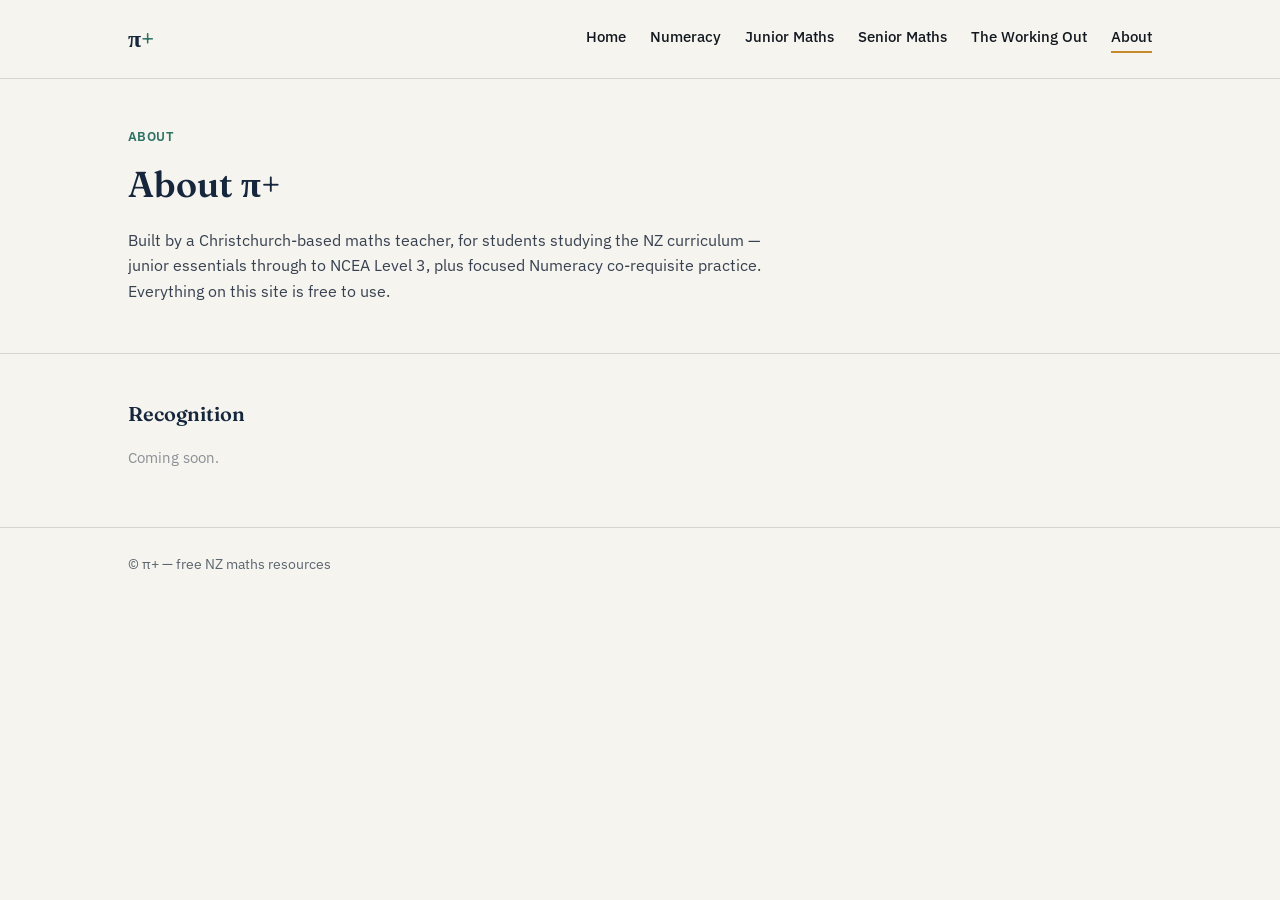
==== about.html @ 0a9abad4 "Add files via upload add site file" ====
<!DOCTYPE html>
<html lang="en">
<head>
<meta charset="UTF-8">
<meta name="viewport" content="width=device-width, initial-scale=1.0">
<title>About — π+</title>
<link rel="stylesheet" href="styles.css">
</head>
<body>

<header class="site">
  <div class="topbar">
    <div class="brand"><div class="mark">π<span>+</span></div></div>
    <nav class="primary">
      <a href="index.html">Home</a>
      <a href="numeracy.html">Numeracy</a>
      <a href="junior-maths.html">Junior Maths</a>
      <a href="senior-maths.html">Senior Maths</a>
      <a href="working-out.html">The Working Out</a>
      <a href="about.html" class="active">About</a>
    </nav>
  </div>
</header>

<section class="page-banner">
  <div class="wrap">
    <div class="eyebrow">About</div>
    <h1>About π+</h1>
    <p>Built by a Christchurch-based maths teacher, for students studying the NZ curriculum — junior essentials through to NCEA Level 3, plus focused Numeracy co-requisite practice. Everything on this site is free to use.</p>
  </div>
</section>

<section class="content">
  <div class="wrap">
    <h2 style="font-size:20px; margin-bottom:16px;">Recognition</h2>
    <p style="font-size:14.5px; color:#8a8f96;">Coming soon.</p>
  </div>
</section>

<footer>
  <div class="wrap footer-row">
    <div>© π+ — free NZ maths resources</div>
  </div>
</footer>

</body>
</html>
---- styles.css ----
@import url('https://fonts.googleapis.com/css2?family=Fraunces:opsz,wght@9..144,400;9..144,600;9..144,700&family=IBM+Plex+Sans:wght@400;500;600&display=swap');

:root{
  --navy:#16273D;
  --ink:#12181F;
  --paper:#F6F4EE;
  --panel:#FFFFFF;
  --teal:#2E7266;
  --gold:#C98A2E;
  --line: rgba(18,24,31,0.14);
  --radius: 3px;
}
*{box-sizing:border-box;}
html{scroll-behavior:smooth;}
body{
  margin:0;
  background:var(--paper);
  color:var(--ink);
  font-family:'IBM Plex Sans', sans-serif;
  line-height:1.6;
}
h1,h2,h3{
  font-family:'Fraunces', serif;
  font-weight:600;
  margin:0;
  color:var(--navy);
}
a{color:inherit; text-decoration:none;}
.wrap{max-width:1080px; margin:0 auto; padding:0 28px;}

/* header / nav */
header.site{border-bottom:1px solid var(--line); background:var(--paper);}
.topbar{
  display:flex; align-items:center; justify-content:space-between;
  padding:20px 28px; max-width:1080px; margin:0 auto; flex-wrap:wrap; gap:14px;
}
.brand{display:flex; align-items:baseline; gap:4px;}
.brand .mark{font-family:'Fraunces', serif; font-size:24px; font-weight:700; color:var(--navy);}
.brand .mark span{color:var(--teal);}
nav.primary{display:flex; gap:24px; font-size:14.5px; font-weight:500; flex-wrap:wrap;}
nav.primary a{padding-bottom:3px; border-bottom:2px solid transparent;}
nav.primary a:hover, nav.primary a.active{border-bottom-color:var(--gold);}

/* page header banner (non-home pages) */
.page-banner{padding:48px 0 32px; border-bottom:1px solid var(--line);}
.page-banner .eyebrow{font-size:13px; color:var(--teal); font-weight:600; letter-spacing:.03em; text-transform:uppercase;}
.page-banner h1{font-size:36px; margin-top:8px;}
.page-banner p{margin-top:14px; font-size:16px; color:#374151; max-width:640px;}

/* hero (home only) */
.hero{padding:64px 0 52px; border-bottom:1px solid var(--line);}
.hero .grid{display:grid; grid-template-columns: 1.3fr 1fr; gap:48px; align-items:end;}
.hero h1{font-size:42px; line-height:1.15; max-width:520px;}
.hero .lede{margin-top:16px; font-size:16.5px; max-width:460px; color:#374151;}
.hero .stat-strip{border-left:3px solid var(--teal); padding-left:20px; display:flex; flex-direction:column; gap:14px;}
.hero .stat-strip .row{font-size:14px; color:#374151;}
.hero .stat-strip .row b{display:block; font-family:'Fraunces',serif; font-size:21px; color:var(--navy); font-weight:600;}

.cta-row{margin-top:24px; display:flex; gap:14px; flex-wrap:wrap;}
.btn{display:inline-block; padding:11px 20px; font-size:14.5px; font-weight:500; border:1.5px solid var(--navy); border-radius:var(--radius);}
.btn.solid{background:var(--navy); color:#fff;}
.btn.solid:hover{background:var(--teal); border-color:var(--teal);}
.btn.ghost:hover{border-color:var(--gold); color:var(--gold);}

/* pillar cards (home) */
.pillars{padding:56px 0; border-bottom:1px solid var(--line);}
.pillars .head{max-width:560px; margin-bottom:32px;}
.pillars .head h2{font-size:26px;}
.pillars .head p{color:#5b6570; margin-top:10px; font-size:15px;}
.pillar-grid{display:grid; grid-template-columns:repeat(3,1fr); gap:20px;}
.pillar{background:var(--panel); border:1px solid var(--line); border-top:3px solid var(--navy); padding:24px 22px 22px;}
.pillar.numeracy{border-top-color:var(--gold);}
.pillar.senior{border-top-color:var(--teal);}
.pillar .kicker{font-size:12px; color:#8a8f96;}
.pillar h3{font-size:20px; margin-top:6px;}
.pillar p{font-size:14px; color:#4b5561; margin-top:10px;}
.pillar .go{display:inline-block; margin-top:14px; font-size:13.5px; font-weight:600; color:var(--navy); border-bottom:1.5px solid var(--gold);}

/* topic list sections (content pages) */
.content{padding:44px 0;}
.strand{margin-bottom:40px;}
.strand h2{font-size:22px; border-bottom:2px solid var(--line); padding-bottom:10px; margin-bottom:16px;}
.topic-list{list-style:none; margin:0; padding:0; display:grid; grid-template-columns:repeat(2,1fr); gap:0;}
.topic-list li{padding:11px 0; border-top:1px solid var(--line); font-size:15px; display:flex; align-items:center; gap:10px;}
.topic-list li:nth-child(-n+2){border-top:none;}
.topic-list .dot{width:6px; height:6px; border-radius:50%; background:var(--gold); flex-shrink:0;}
.standard{background:var(--panel); border:1px solid var(--line); padding:18px 20px; margin-bottom:12px; border-left:3px solid var(--teal);}
.standard .code{font-family:'Fraunces',serif; font-weight:700; color:var(--teal); font-size:15px;}
.standard p{margin:6px 0 0; font-size:14.5px; color:#374151;}
.note-box{background:#EFEAE0; border:1px solid var(--line); padding:16px 20px; font-size:14px; color:#4b5561; margin-bottom:28px;}

.awards{list-style:none; margin:0; padding:0; font-size:14.5px; color:#374151; max-width:520px;}
.awards li{padding:12px 0; border-top:1px solid var(--line); display:flex; gap:14px;}
.awards li:first-child{border-top:none;}
.awards .yr{color:var(--gold); font-weight:600; min-width:70px;}

footer{border-top:1px solid var(--line); padding:26px 0 40px; font-size:13.5px; color:#5b6570;}
.footer-row{display:flex; justify-content:space-between; align-items:center; flex-wrap:wrap; gap:12px;}
.socials{display:flex; gap:16px;}

@media (max-width:800px){
  .hero .grid{grid-template-columns:1fr;}
  .pillar-grid{grid-template-columns:1fr;}
  .topic-list{grid-template-columns:1fr;}
  .topic-list li:nth-child(-n+2){border-top:1px solid var(--line);}
  .topic-list li:first-child{border-top:none;}
  nav.primary{display:none;}
  .hero h1{font-size:32px;}
}
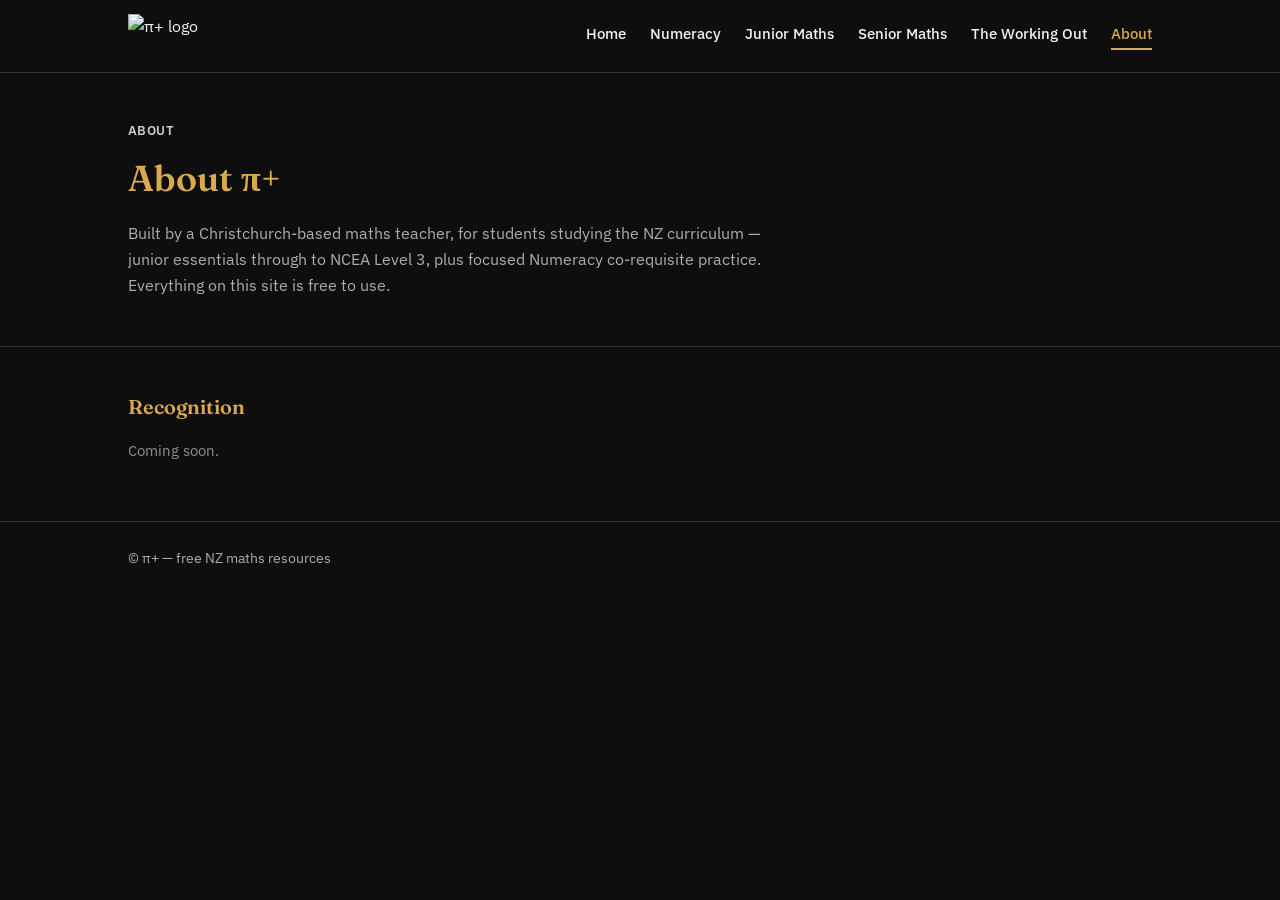
==== commit 6bd7181c: "Add files via upload" ====
--- a/about.html
+++ b/about.html
@@ -5,12 +5,13 @@
 <meta name="viewport" content="width=device-width, initial-scale=1.0">
 <title>About — π+</title>
 <link rel="stylesheet" href="styles.css">
+<link rel="icon" type="image/png" href="assets/favicon.png">
 </head>
 <body>
 
 <header class="site">
   <div class="topbar">
-    <div class="brand"><div class="mark">π<span>+</span></div></div>
+    <div class="brand"><a href="index.html"><img src="assets/logo-header.png" alt="π+ logo" class="logo-img"></a></div>
     <nav class="primary">
       <a href="index.html">Home</a>
       <a href="numeracy.html">Numeracy</a>
--- a/styles.css
+++ b/styles.css
@@ -1,20 +1,20 @@
 @import url('https://fonts.googleapis.com/css2?family=Fraunces:opsz,wght@9..144,400;9..144,600;9..144,700&family=IBM+Plex+Sans:wght@400;500;600&display=swap');
 
 :root{
-  --navy:#16273D;
-  --ink:#12181F;
-  --paper:#F6F4EE;
-  --panel:#FFFFFF;
-  --teal:#2E7266;
-  --gold:#C98A2E;
-  --line: rgba(18,24,31,0.14);
+  --bg:#0E0E0F;
+  --panel:#19191B;
+  --ink:#F3F1EA;
+  --muted:#A9ADB3;
+  --gold:#D9A94D;
+  --silver:#C7CCD1;
+  --line: rgba(255,255,255,0.14);
   --radius: 3px;
 }
 *{box-sizing:border-box;}
 html{scroll-behavior:smooth;}
 body{
   margin:0;
-  background:var(--paper);
+  background:var(--bg);
   color:var(--ink);
   font-family:'IBM Plex Sans', sans-serif;
   line-height:1.6;
@@ -23,80 +23,74 @@
   font-family:'Fraunces', serif;
   font-weight:600;
   margin:0;
-  color:var(--navy);
+  color:var(--gold);
 }
 a{color:inherit; text-decoration:none;}
 .wrap{max-width:1080px; margin:0 auto; padding:0 28px;}
 
-/* header / nav */
-header.site{border-bottom:1px solid var(--line); background:var(--paper);}
+header.site{border-bottom:1px solid var(--line); background:var(--bg);}
 .topbar{
   display:flex; align-items:center; justify-content:space-between;
-  padding:20px 28px; max-width:1080px; margin:0 auto; flex-wrap:wrap; gap:14px;
+  padding:14px 28px; max-width:1080px; margin:0 auto; flex-wrap:wrap; gap:14px;
 }
-.brand{display:flex; align-items:baseline; gap:4px;}
-.brand .mark{font-family:'Fraunces', serif; font-size:24px; font-weight:700; color:var(--navy);}
-.brand .mark span{color:var(--teal);}
+.brand{display:flex; align-items:center;}
+.logo-img{height:44px; width:auto; display:block;}
 nav.primary{display:flex; gap:24px; font-size:14.5px; font-weight:500; flex-wrap:wrap;}
-nav.primary a{padding-bottom:3px; border-bottom:2px solid transparent;}
-nav.primary a:hover, nav.primary a.active{border-bottom-color:var(--gold);}
+nav.primary a{padding-bottom:3px; border-bottom:2px solid transparent; color:var(--ink);}
+nav.primary a:hover, nav.primary a.active{border-bottom-color:var(--gold); color:var(--gold);}
 
-/* page header banner (non-home pages) */
 .page-banner{padding:48px 0 32px; border-bottom:1px solid var(--line);}
-.page-banner .eyebrow{font-size:13px; color:var(--teal); font-weight:600; letter-spacing:.03em; text-transform:uppercase;}
+.page-banner .eyebrow{font-size:13px; color:var(--silver); font-weight:600; letter-spacing:.03em; text-transform:uppercase;}
+.page-banner .eyebrow a{color:var(--silver); border-bottom:1px solid var(--line);}
 .page-banner h1{font-size:36px; margin-top:8px;}
-.page-banner p{margin-top:14px; font-size:16px; color:#374151; max-width:640px;}
+.page-banner p{margin-top:14px; font-size:16px; color:var(--muted); max-width:640px;}
 
-/* hero (home only) */
 .hero{padding:64px 0 52px; border-bottom:1px solid var(--line);}
 .hero .grid{display:grid; grid-template-columns: 1.3fr 1fr; gap:48px; align-items:end;}
-.hero h1{font-size:42px; line-height:1.15; max-width:520px;}
-.hero .lede{margin-top:16px; font-size:16.5px; max-width:460px; color:#374151;}
-.hero .stat-strip{border-left:3px solid var(--teal); padding-left:20px; display:flex; flex-direction:column; gap:14px;}
-.hero .stat-strip .row{font-size:14px; color:#374151;}
-.hero .stat-strip .row b{display:block; font-family:'Fraunces',serif; font-size:21px; color:var(--navy); font-weight:600;}
+.hero h1{font-size:42px; line-height:1.15; max-width:520px; color:var(--ink);}
+.hero .lede{margin-top:16px; font-size:16.5px; max-width:460px; color:var(--muted);}
+.hero .stat-strip{border-left:3px solid var(--gold); padding-left:20px; display:flex; flex-direction:column; gap:14px;}
+.hero .stat-strip .row{font-size:14px; color:var(--muted);}
+.hero .stat-strip .row b{display:block; font-family:'Fraunces',serif; font-size:21px; color:var(--gold); font-weight:600;}
 
 .cta-row{margin-top:24px; display:flex; gap:14px; flex-wrap:wrap;}
-.btn{display:inline-block; padding:11px 20px; font-size:14.5px; font-weight:500; border:1.5px solid var(--navy); border-radius:var(--radius);}
-.btn.solid{background:var(--navy); color:#fff;}
-.btn.solid:hover{background:var(--teal); border-color:var(--teal);}
-.btn.ghost:hover{border-color:var(--gold); color:var(--gold);}
+.btn{display:inline-block; padding:11px 20px; font-size:14.5px; font-weight:500; border:1.5px solid var(--gold); border-radius:var(--radius); color:var(--ink);}
+.btn.solid{background:var(--gold); color:#0E0E0F; font-weight:600;}
+.btn.solid:hover{background:var(--silver); border-color:var(--silver);}
+.btn.ghost:hover{border-color:var(--silver); color:var(--silver);}
 
-/* pillar cards (home) */
 .pillars{padding:56px 0; border-bottom:1px solid var(--line);}
 .pillars .head{max-width:560px; margin-bottom:32px;}
 .pillars .head h2{font-size:26px;}
-.pillars .head p{color:#5b6570; margin-top:10px; font-size:15px;}
+.pillars .head p{color:var(--muted); margin-top:10px; font-size:15px;}
 .pillar-grid{display:grid; grid-template-columns:repeat(3,1fr); gap:20px;}
-.pillar{background:var(--panel); border:1px solid var(--line); border-top:3px solid var(--navy); padding:24px 22px 22px;}
+.pillar{background:var(--panel); border:1px solid var(--line); border-top:3px solid var(--gold); padding:24px 22px 22px;}
 .pillar.numeracy{border-top-color:var(--gold);}
-.pillar.senior{border-top-color:var(--teal);}
-.pillar .kicker{font-size:12px; color:#8a8f96;}
+.pillar.senior{border-top-color:var(--silver);}
+.pillar .kicker{font-size:12px; color:var(--muted);}
 .pillar h3{font-size:20px; margin-top:6px;}
-.pillar p{font-size:14px; color:#4b5561; margin-top:10px;}
-.pillar .go{display:inline-block; margin-top:14px; font-size:13.5px; font-weight:600; color:var(--navy); border-bottom:1.5px solid var(--gold);}
+.pillar p{font-size:14px; color:var(--muted); margin-top:10px;}
+.pillar .go{display:inline-block; margin-top:14px; font-size:13.5px; font-weight:600; color:var(--gold); border-bottom:1.5px solid var(--gold);}
 
-/* topic list sections (content pages) */
 .content{padding:44px 0;}
 .strand{margin-bottom:40px;}
 .strand h2{font-size:22px; border-bottom:2px solid var(--line); padding-bottom:10px; margin-bottom:16px;}
 .topic-list{list-style:none; margin:0; padding:0; display:grid; grid-template-columns:repeat(2,1fr); gap:0;}
-.topic-list li{padding:11px 0; border-top:1px solid var(--line); font-size:15px; display:flex; align-items:center; gap:10px;}
+.topic-list li{padding:11px 0; border-top:1px solid var(--line); font-size:15px; display:flex; align-items:center; gap:10px; color:var(--ink);}
 .topic-list li:nth-child(-n+2){border-top:none;}
 .topic-list .dot{width:6px; height:6px; border-radius:50%; background:var(--gold); flex-shrink:0;}
-.standard{background:var(--panel); border:1px solid var(--line); padding:18px 20px; margin-bottom:12px; border-left:3px solid var(--teal);}
-.standard .code{font-family:'Fraunces',serif; font-weight:700; color:var(--teal); font-size:15px;}
-.standard p{margin:6px 0 0; font-size:14.5px; color:#374151;}
-.note-box{background:#EFEAE0; border:1px solid var(--line); padding:16px 20px; font-size:14px; color:#4b5561; margin-bottom:28px;}
+.standard{background:var(--panel); border:1px solid var(--line); padding:18px 20px; margin-bottom:12px; border-left:3px solid var(--silver);}
+.standard .code{font-family:'Fraunces',serif; font-weight:700; color:var(--silver); font-size:15px;}
+.standard p{margin:6px 0 0; font-size:14.5px; color:var(--muted);}
+.note-box{background:var(--panel); border:1px solid var(--line); padding:16px 20px; font-size:14px; color:var(--muted); margin-bottom:28px;}
 
-.awards{list-style:none; margin:0; padding:0; font-size:14.5px; color:#374151; max-width:520px;}
+.awards{list-style:none; margin:0; padding:0; font-size:14.5px; color:var(--muted); max-width:520px;}
 .awards li{padding:12px 0; border-top:1px solid var(--line); display:flex; gap:14px;}
 .awards li:first-child{border-top:none;}
 .awards .yr{color:var(--gold); font-weight:600; min-width:70px;}
 
-footer{border-top:1px solid var(--line); padding:26px 0 40px; font-size:13.5px; color:#5b6570;}
+footer{border-top:1px solid var(--line); padding:26px 0 40px; font-size:13.5px; color:var(--muted);}
 .footer-row{display:flex; justify-content:space-between; align-items:center; flex-wrap:wrap; gap:12px;}
-.socials{display:flex; gap:16px;}
 
 @media (max-width:800px){
   .hero .grid{grid-template-columns:1fr;}
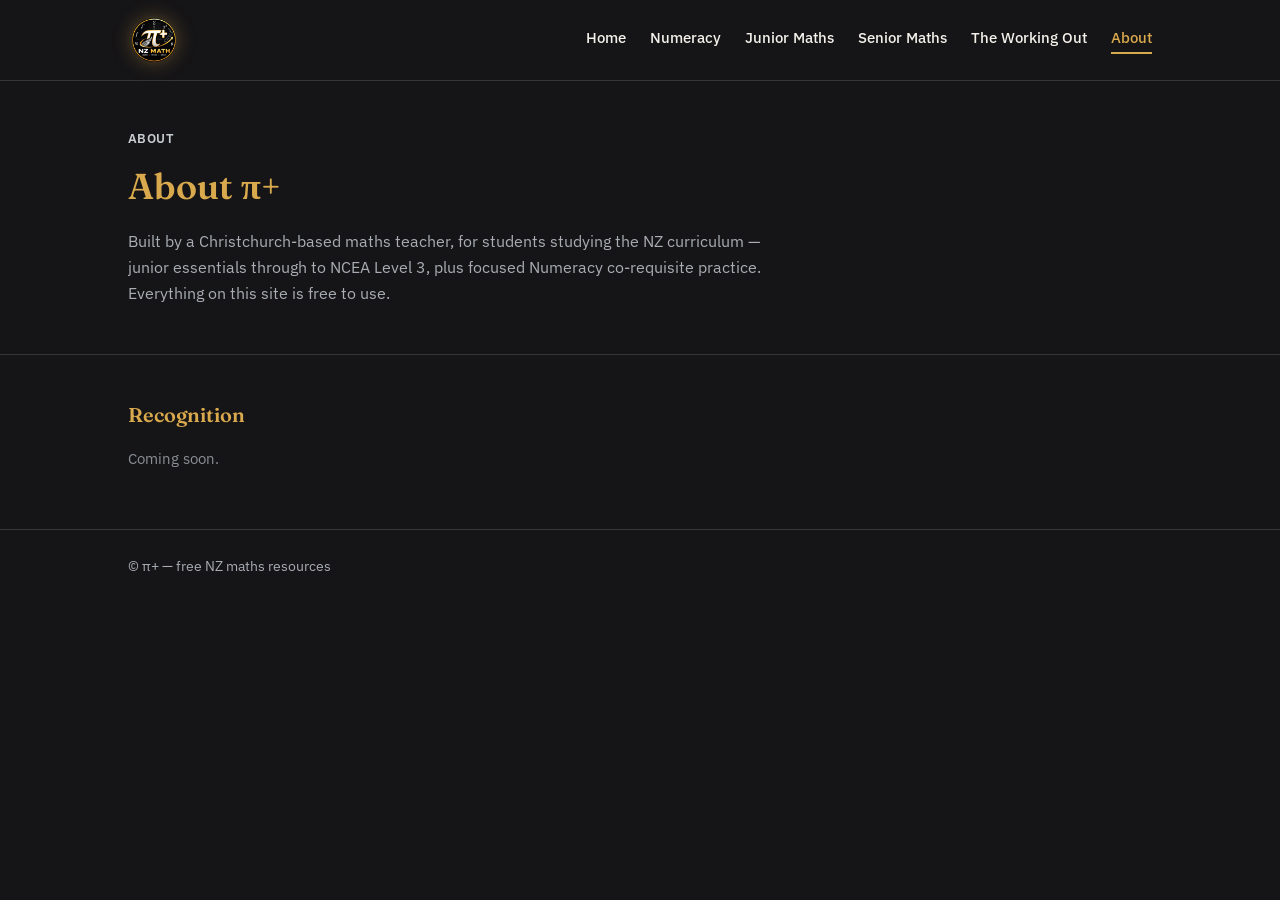
==== commit 2bf807ed: "Add files via upload" ====
--- a/about.html
+++ b/about.html
@@ -5,13 +5,13 @@
 <meta name="viewport" content="width=device-width, initial-scale=1.0">
 <title>About — π+</title>
 <link rel="stylesheet" href="styles.css">
-<link rel="icon" type="image/png" href="assets/favicon.png">
+<link rel="icon" type="image/png" href="favicon-circle.png">
 </head>
 <body>
 
 <header class="site">
   <div class="topbar">
-    <div class="brand"><a href="index.html"><img src="assets/logo-header.png" alt="π+ logo" class="logo-img"></a></div>
+    <div class="brand"><a href="index.html"><img src="logo-header-circle.png" alt="π+ logo" class="logo-img"></a></div>
     <nav class="primary">
       <a href="index.html">Home</a>
       <a href="numeracy.html">Numeracy</a>
--- a/styles.css
+++ b/styles.css
@@ -1,7 +1,7 @@
 @import url('https://fonts.googleapis.com/css2?family=Fraunces:opsz,wght@9..144,400;9..144,600;9..144,700&family=IBM+Plex+Sans:wght@400;500;600&display=swap');
 
 :root{
-  --bg:#0E0E0F;
+  --bg:#151416;
   --panel:#19191B;
   --ink:#F3F1EA;
   --muted:#A9ADB3;
@@ -34,7 +34,8 @@
   padding:14px 28px; max-width:1080px; margin:0 auto; flex-wrap:wrap; gap:14px;
 }
 .brand{display:flex; align-items:center;}
-.logo-img{height:44px; width:auto; display:block;}
+.logo-img{height:44px; width:auto; display:block; filter: drop-shadow(0 0 10px rgba(217,169,77,0.35));}
+.brand a{display:inline-flex; padding:4px; border-radius:50%; background:radial-gradient(circle, rgba(217,169,77,0.14), rgba(217,169,77,0) 72%);}
 nav.primary{display:flex; gap:24px; font-size:14.5px; font-weight:500; flex-wrap:wrap;}
 nav.primary a{padding-bottom:3px; border-bottom:2px solid transparent; color:var(--ink);}
 nav.primary a:hover, nav.primary a.active{border-bottom-color:var(--gold); color:var(--gold);}
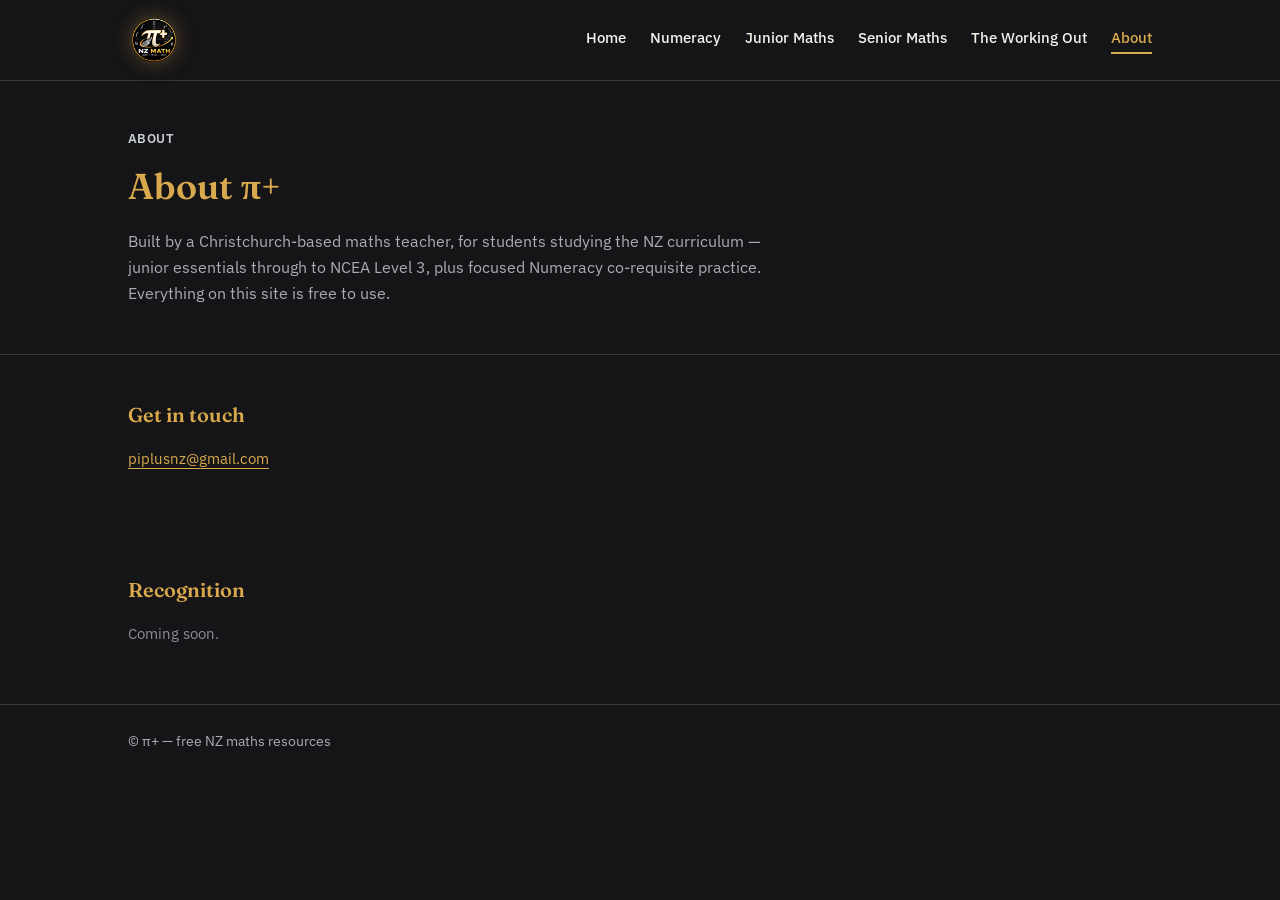
==== commit 2a30eb94: "Add files via upload" ====
--- a/about.html
+++ b/about.html
@@ -33,6 +33,15 @@
 
 <section class="content">
   <div class="wrap">
+    <h2 style="font-size:20px; margin-bottom:16px;">Get in touch</h2>
+    <p style="font-size:15px; color:var(--muted);">
+      <a href="mailto:piplusnz@gmail.com" style="color:var(--gold); border-bottom:1px solid var(--gold);">piplusnz@gmail.com</a>
+    </p>
+  </div>
+</section>
+
+<section class="content">
+  <div class="wrap">
     <h2 style="font-size:20px; margin-bottom:16px;">Recognition</h2>
     <p style="font-size:14.5px; color:#8a8f96;">Coming soon.</p>
   </div>
